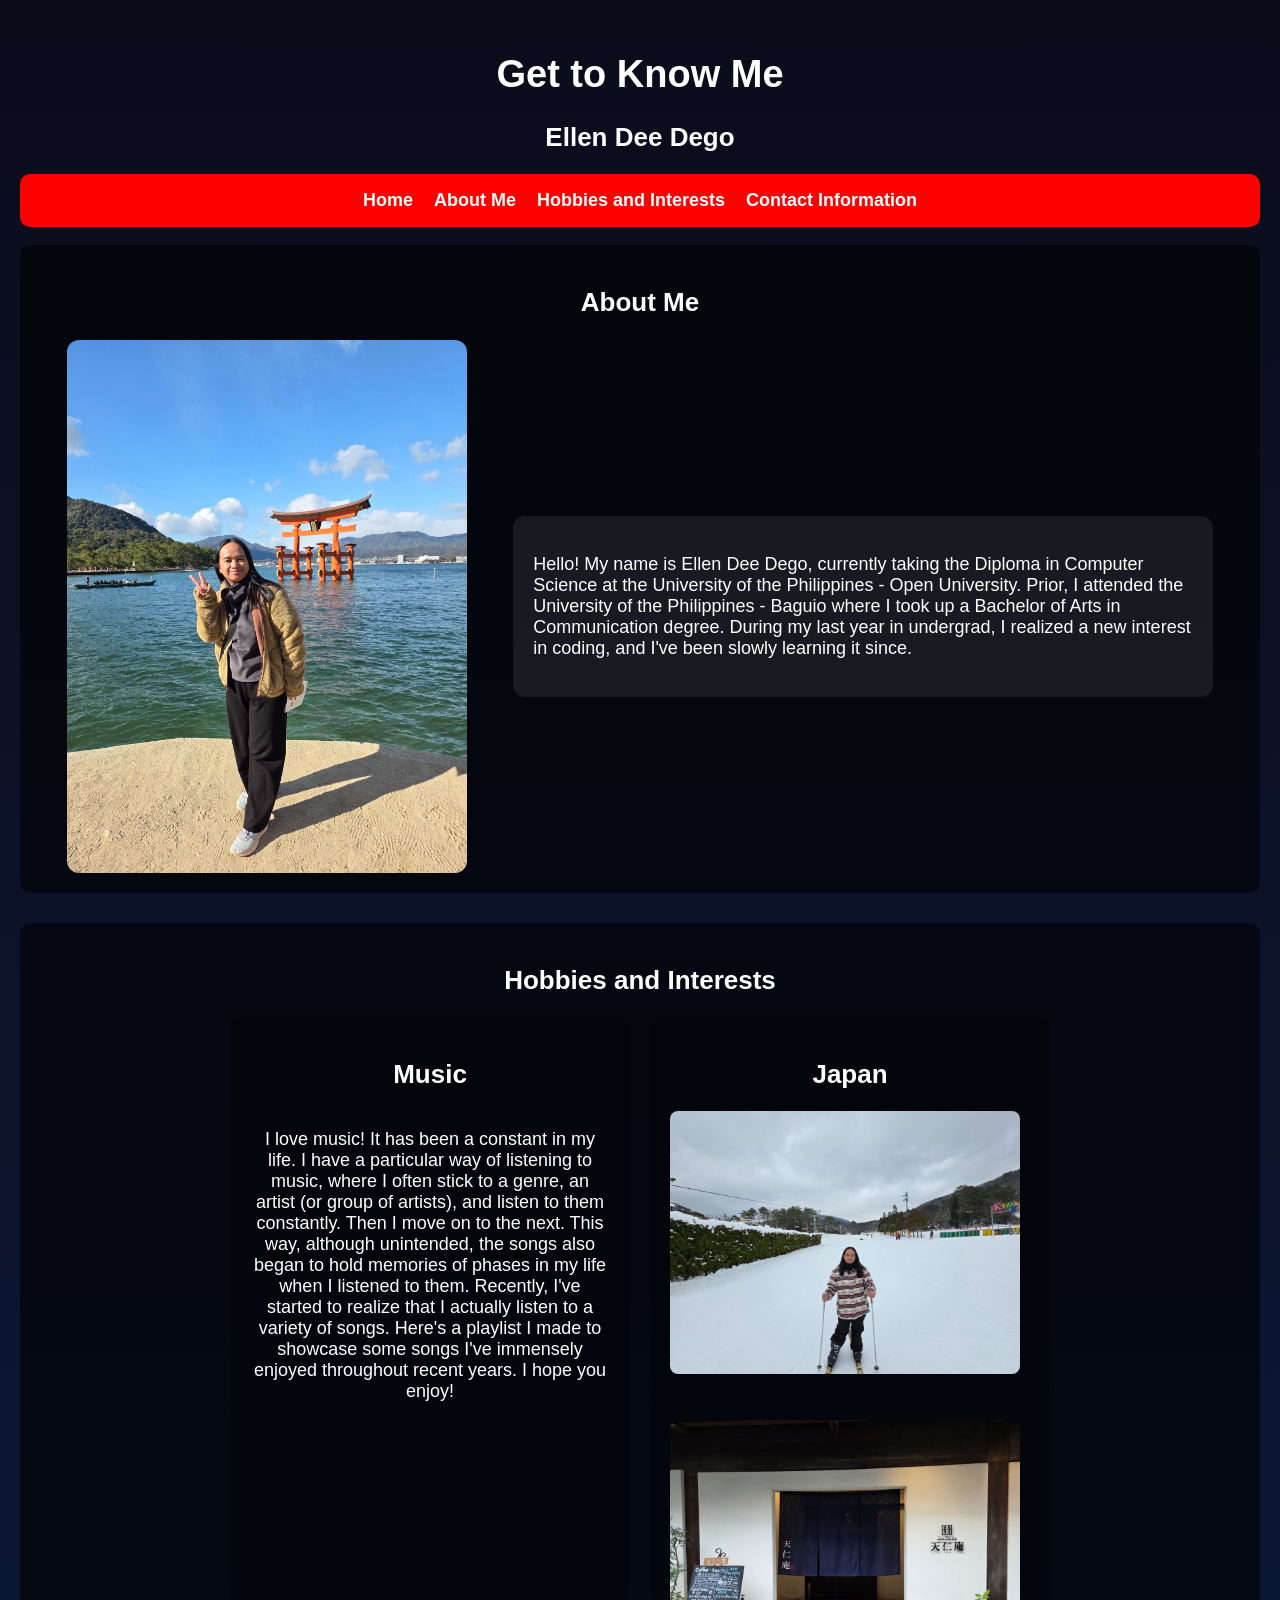
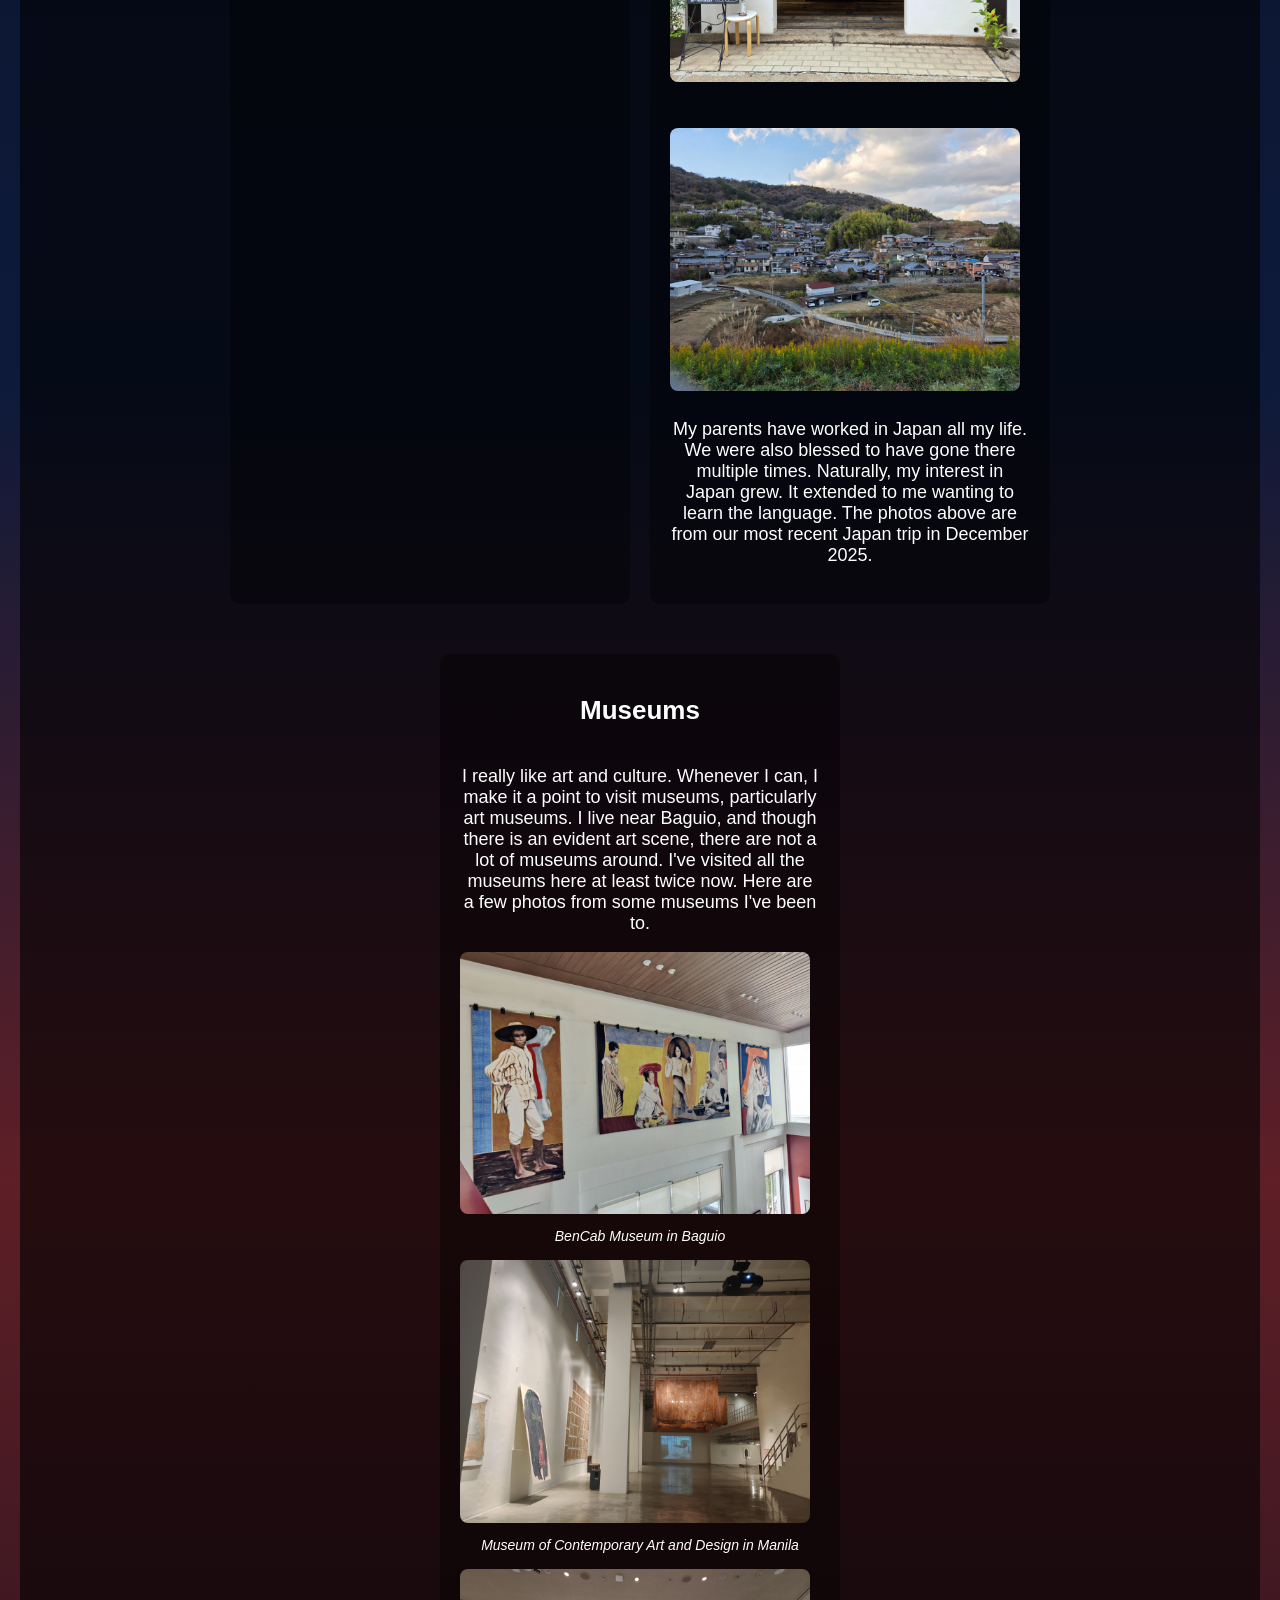
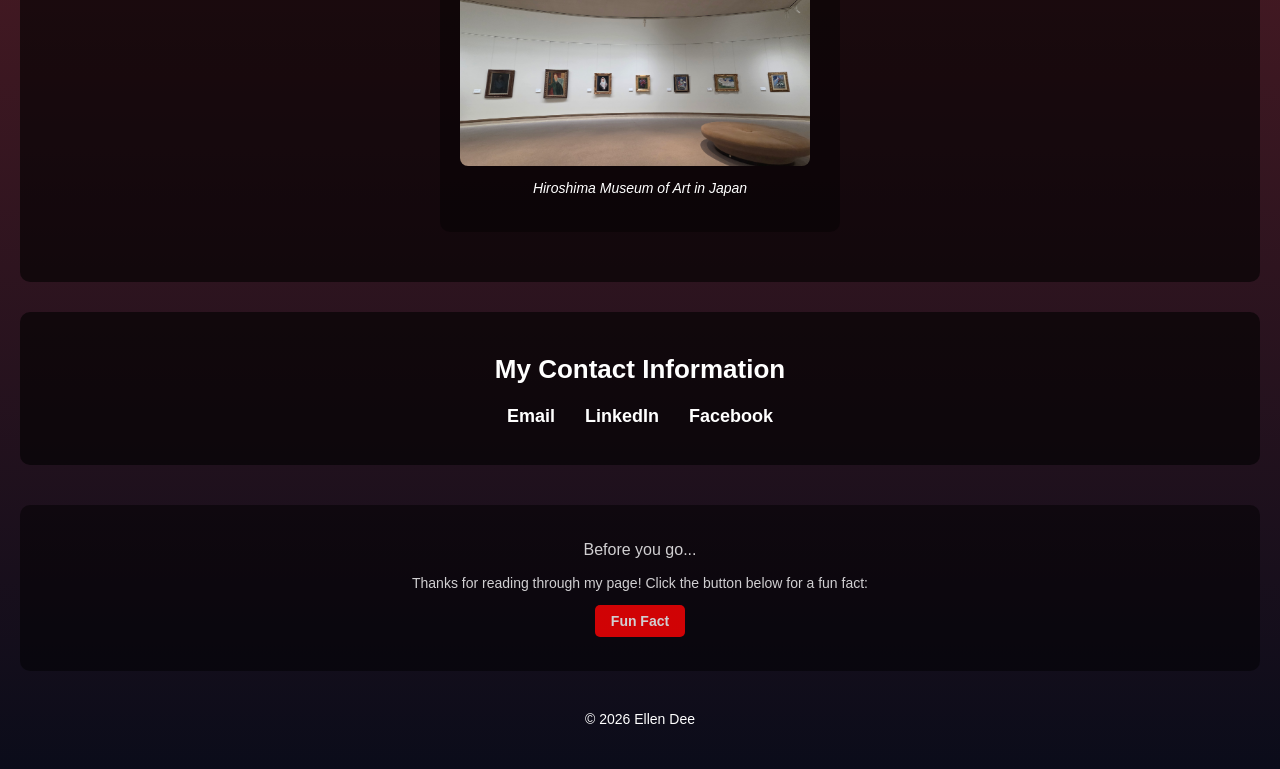
==== index.html @ 97594565 "Rename to index.html" ====
<!DOCTYPE html>
<html>
    <head>
        <title>Ellen's Personal Web Profile</title>
        <link type="text/css" rel="stylesheet" href="style.css">
    </head>
    <body>
        <header>
            <h1>Get to Know Me</h1>
            <h2>Ellen Dee Dego</h2>
            <nav>
                <ul>
                    <li><a href="#home">Home</a></li>
                    <li><a href="#about">About Me</a></li>
                    <li><a href="#hobbies">Hobbies and Interests</a></li>
                    <li><a href="#contact">Contact Information</a></li>
                </ul>
            </nav>
        </header>


        <section id="about">
            <h2>About Me</h2>
            <div class="about-content">
                <img class="about-image" src="imgs/about-me.jpg" alt="A photo of me">
                <div class="about-text">
                    <p>
                        Hello! My name is Ellen Dee Dego, currently taking the Diploma in Computer Science 
                        at the University of the Philippines - Open University. Prior, I attended the 
                        University of the Philippines - Baguio where I took up a Bachelor of Arts in Communication degree.
                        During my last year in undergrad, I realized a new interest in coding, and I've been slowly learning it since. 
                    </p>
                </div>
            </div>
        </section>


        <section id="hobbies">
            <h2>Hobbies and Interests</h2>

            <div class="hobby-container">
                <section class="hobby-box">
                    <h2>Music</h2>
                    <p>
                        I love music! It has been a constant in my life. I have a particular way of listening to music, 
                        where I often stick to a genre, an artist (or group of artists), and listen to them constantly. 
                        Then I move on to the next. This way, although unintended, the songs also began to hold memories of phases in my life when I listened to them. 
                        Recently, I've started to realize that I actually listen to a variety of songs. 
                        Here's a playlist I made to showcase some songs I've immensely enjoyed throughout recent years. I hope you enjoy!
                    </p>
                    <iframe data-testid="embed-iframe" style="border-radius:12px" 
                    src="https://open.spotify.com/embed/playlist/1AETeK07m9pwkYDm4H7oPI?utm_source=generator&theme=0" 
                    width="100%" height="730" frameBorder="0" 
                    allowfullscreen="" 
                    allow="autoplay; clipboard-write; encrypted-media; fullscreen; picture-in-picture" 
                    loading="lazy"></iframe>
                </section>

                <section class="hobby-box">
                    <h2>Japan</h2>
                    <img class="medium" src="imgs/japan1.jpg" alt="A photo of me skiing in Japan"> <p></p>
                    <img class="medium" src="imgs/japan2.jpg" alt="A photo of the bus stop and bus route in Japan"> <p></p>
                    <img class="medium" src="imgs/japan3.jpg" alt="A photo of Japan countryside">
                    <p>
                        My parents have worked in Japan all my life. We were also blessed to have gone there multiple times. 
                        Naturally, my interest in Japan grew. It extended to me wanting to learn the language. 
                        The photos above are from our most recent Japan trip in December 2025.
                    </p>
                </section>

                <section class="hobby-box" >
                    <h2>Museums</h2>
                    <p>
                        I really like art and culture. Whenever I can, I make it a point to visit museums, particularly art museums. 
                        I live near Baguio, and though there is an evident art scene, there are not a lot of museums around. 
                        I've visited all the museums here at least twice now. 
                        Here are a few photos from some museums I've been to.
                    </p>
                    <img class="medium" src="imgs/museum1.jpg" alt="A photo of the BenCab Museum in Baguio"> 
                    <p class="museum-caption">BenCab Museum in Baguio</p>
                    <img class="medium" src="imgs/museum2.jpg" alt="A photo of the Museum of Contemporary Art and Design">
                    <p class="museum-caption">Museum of Contemporary Art and Design in Manila</p>
                    <img class="medium" src="imgs/museum3.jpg" alt="A photo of the Hiroshima Museum of Art">
                    <p class="museum-caption">Hiroshima Museum of Art in Japan</p>
                </section>
            </div>
        </section>


        <section id="contact">
            <h2>My Contact Information</h2>

            <ul class="contact-list">
                <li><a href="#">Email</a></li>
                <li><a href="#">LinkedIn</a></li>
                <li><a href="#">Facebook</a></li>
            </ul>
        </section>


        <section id="funfact">
            <h3>Before you go...</h3>
            <p>Thanks for reading through my page! Click the button below for a fun fact:</p>
            <button id="funfactbutton">Fun Fact</button>
            <p id="funfacttext"></p>
        </section>

<footer>
    <p>&#169; 2026 Ellen Dee</p>
</footer>

    <script src="script.js"></script>

    </body>
</html>
---- style.css ----
/* technical stuff - set sizing to border
box method */
html {
    box-sizing: border-box;
}
*, *:before, *:after {
    box-sizing: inherit;
}

body {
    background: linear-gradient(to bottom, #0b0c1a 0%, #0d1a3a 50%, #5e1f26 70%, #0b0c1a 100%);
    color: white;
    font-family: "Segoe UI", sans-serif;
    font-size: 18px;
    margin-left: auto;
    margin-right: auto;
    max-width: 1440px;
    padding: 20px;
    text-align: center;
}

/* styling the font size */
h1 { font-size: 38px; }
h2 { font-size: 26px; }
h3 { font-size: 20px; }


/* styling the menu */
nav ul {
    list-style-type: none;
    background-color: red;
    border-radius: 10px;
    font-family: sans-serif;
    font-weight: bold;
    padding: 16px;
}
nav ul li {
    display: inline;
    padding-right: 8px;
    padding-left: 8px;
}
nav ul li:last-child {
    border-right: none;
}
nav ul li a {
    text-decoration: none;
    color: white;
}
nav li.selected{
    color: #606060;
    font-weight: bold;
}
nav ul li a:hover {
    color: black;
}


/* sections */
section {
    background-color: rgba(0,0,0,0.6); /* 60% transparent black */
    border-radius: 10px;
    padding: 20px;
    margin-bottom: 30px;
}

/* image sizing */
img.medium {
    width: 25%;
    height: auto;
    min-width: 350px;
    margin-bottom: 20px;
    border-radius: 8px;
}
img.large {
    width: 75%;
    max-width: 500px;
    height: auto;
    border-radius: 12px;
    margin-bottom: 20px;
}


/* styling the about section */
.about-content {
    display: flex;
    justify-content: space-evenly;
    align-items: center;
    gap: 20px;
    text-align: left;
    flex-wrap: wrap;
}

.about-image {
    max-width: 400px;
    min-width: 200px;
    border-radius: 12px;
}

.about-text {
    max-width: 700px;
    min-width: 300px;
    background: rgba(255, 255, 255, 0.08);
    border-radius: 12px;
    padding: 20px;
    align-content: center;
}



/* styling the hobby section */
.hobby-container {
  display: flex;
  flex-wrap: wrap;
  justify-content: center;
  align-items: stretch;
  gap: 20px;
}

.hobby-box {
    display: flex;
    flex-direction: column;
    width: 30%;
    min-width: 400px;
    padding: 20px;
    background-color: rgba(0, 0, 0, 0.37);
}

.hobby-box img {
    max-width: 100%;
    height: auto;
    margin-bottom: 10px;
}

.hobby-box:hover {
    background-color: red;
}

.hobby-box iframe {
    max-width: 100%;
    margin-top: 10px;
    margin-bottom: 10px;
}


/* styling the museum captions */
.museum-caption{
    font-size: 14px;
    font-style: italic;
    margin-top: 4px;
    margin-bottom: 16px;
}


/* styling the contacts */
.contact-list {
    display: flex;
    justify-content: center;
    gap: 30px;
    list-style: none;
    padding: 0;
}

.contact-list li a {
    text-decoration: none;
    color: white;
    font-weight: bold;
}

.contact-list li a:hover {
    color: red;
}


/* styling the fun fact */
#funfact {
    font-size: 14px;
    opacity: 0.8;
    margin-top: 40px;
}

#funfact h3 { 
    font-size: 16px;
    font-weight: normal;
}

#funfactbutton {
    background-color: red;
    color: white;
    border: none;
    padding: 8px 16px;
    font-size: 14px;
    font-weight: bold;
    cursor: pointer;
    border-radius: 5px;
}

#funfactbutton:hover {
    background-color: black;
}


/* styling the footer */
footer {
  margin-top: 40px;
  font-size: 14px;
}


/* using media queries for mobile-friendly layout */
@media (max-width: 768px) {
    .about-content {
        flex-direction: column;
        align-items: center;
    }

    .about-image, .about-text {
        max-width: 90%;
        min-width: auto;
    }

    .hobby-container {
        flex-direction: column;
        gap: 20px;
    }

    .hobby-box {
        width: 90%;
        min-width: auto;
    }
}

@media (max-width: 480px) {
    body { font-size: 16px; }
    h1 { font-size: 32px; }
    h2 { font-size: 22px; }
    h3 { font-size: 18px; }

    #funfactbutton {
        padding: 6px 12px;
        font-size: 12px;
    }
}
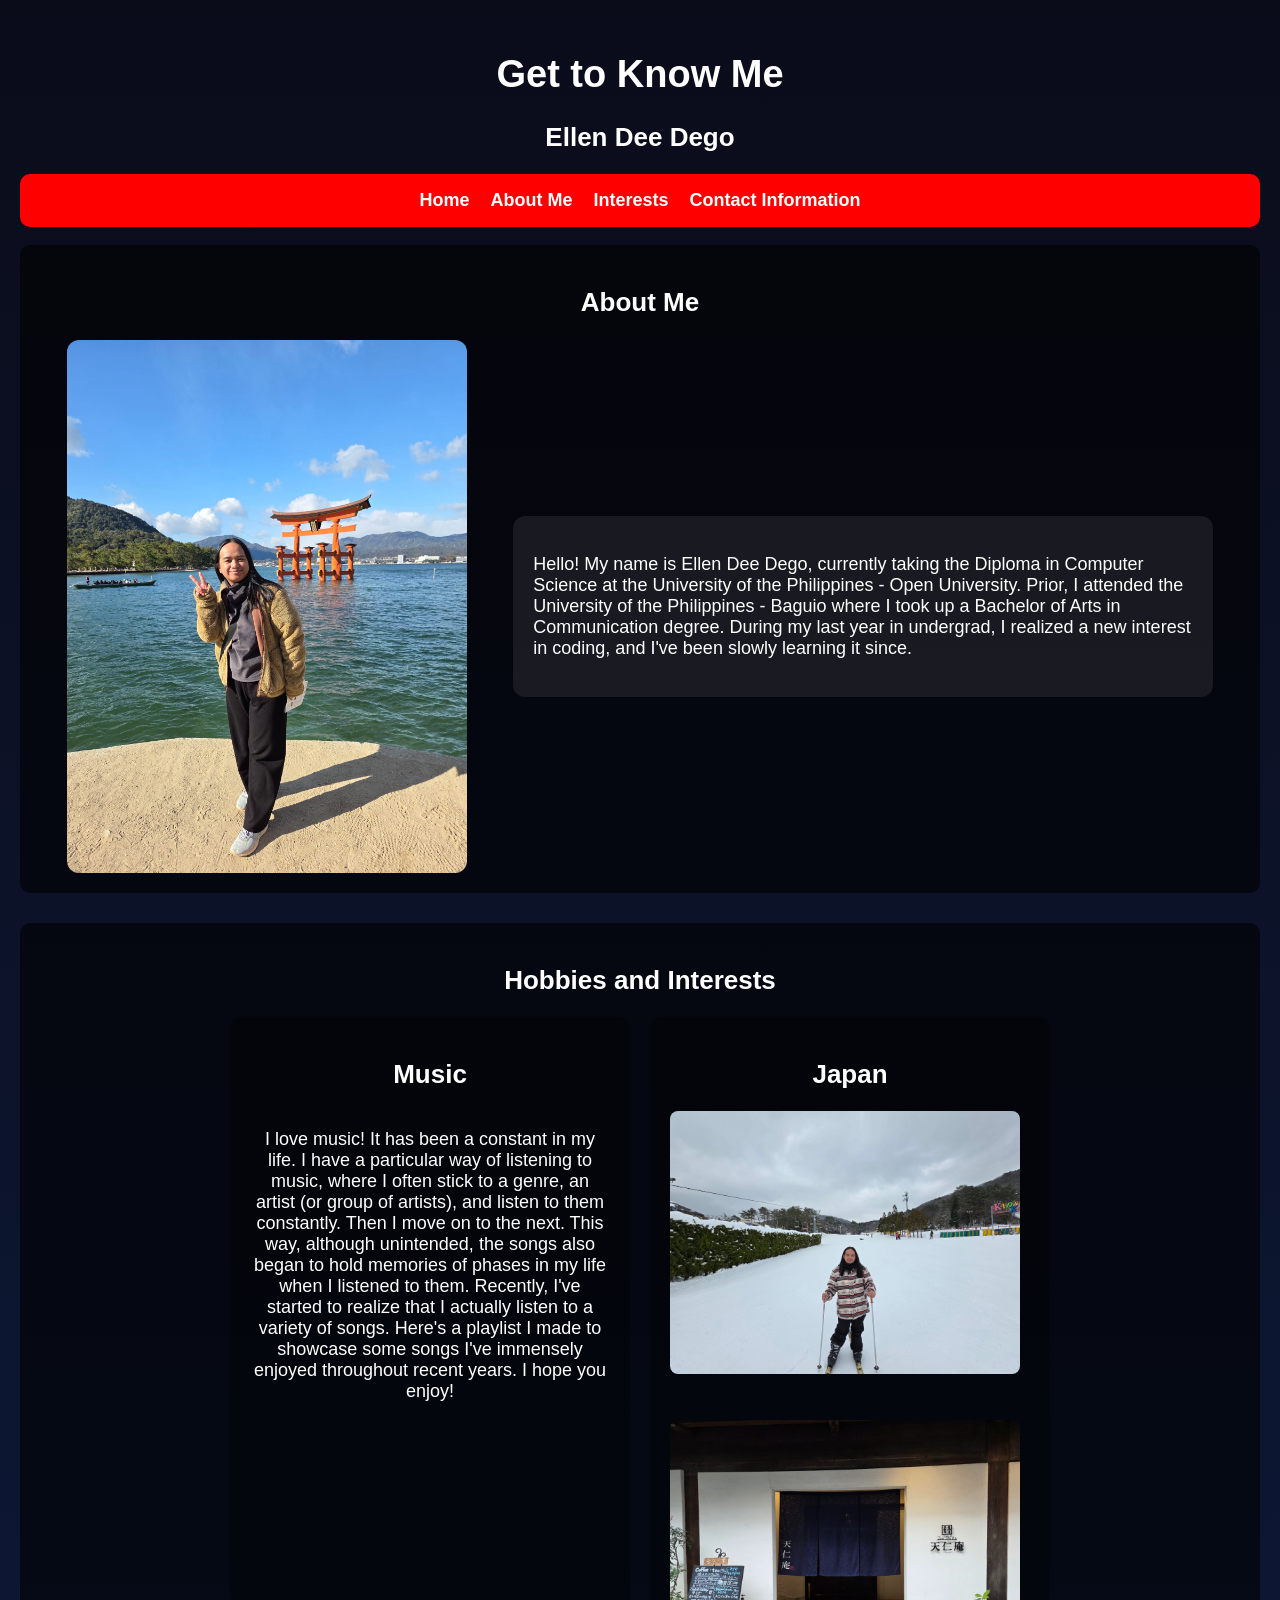
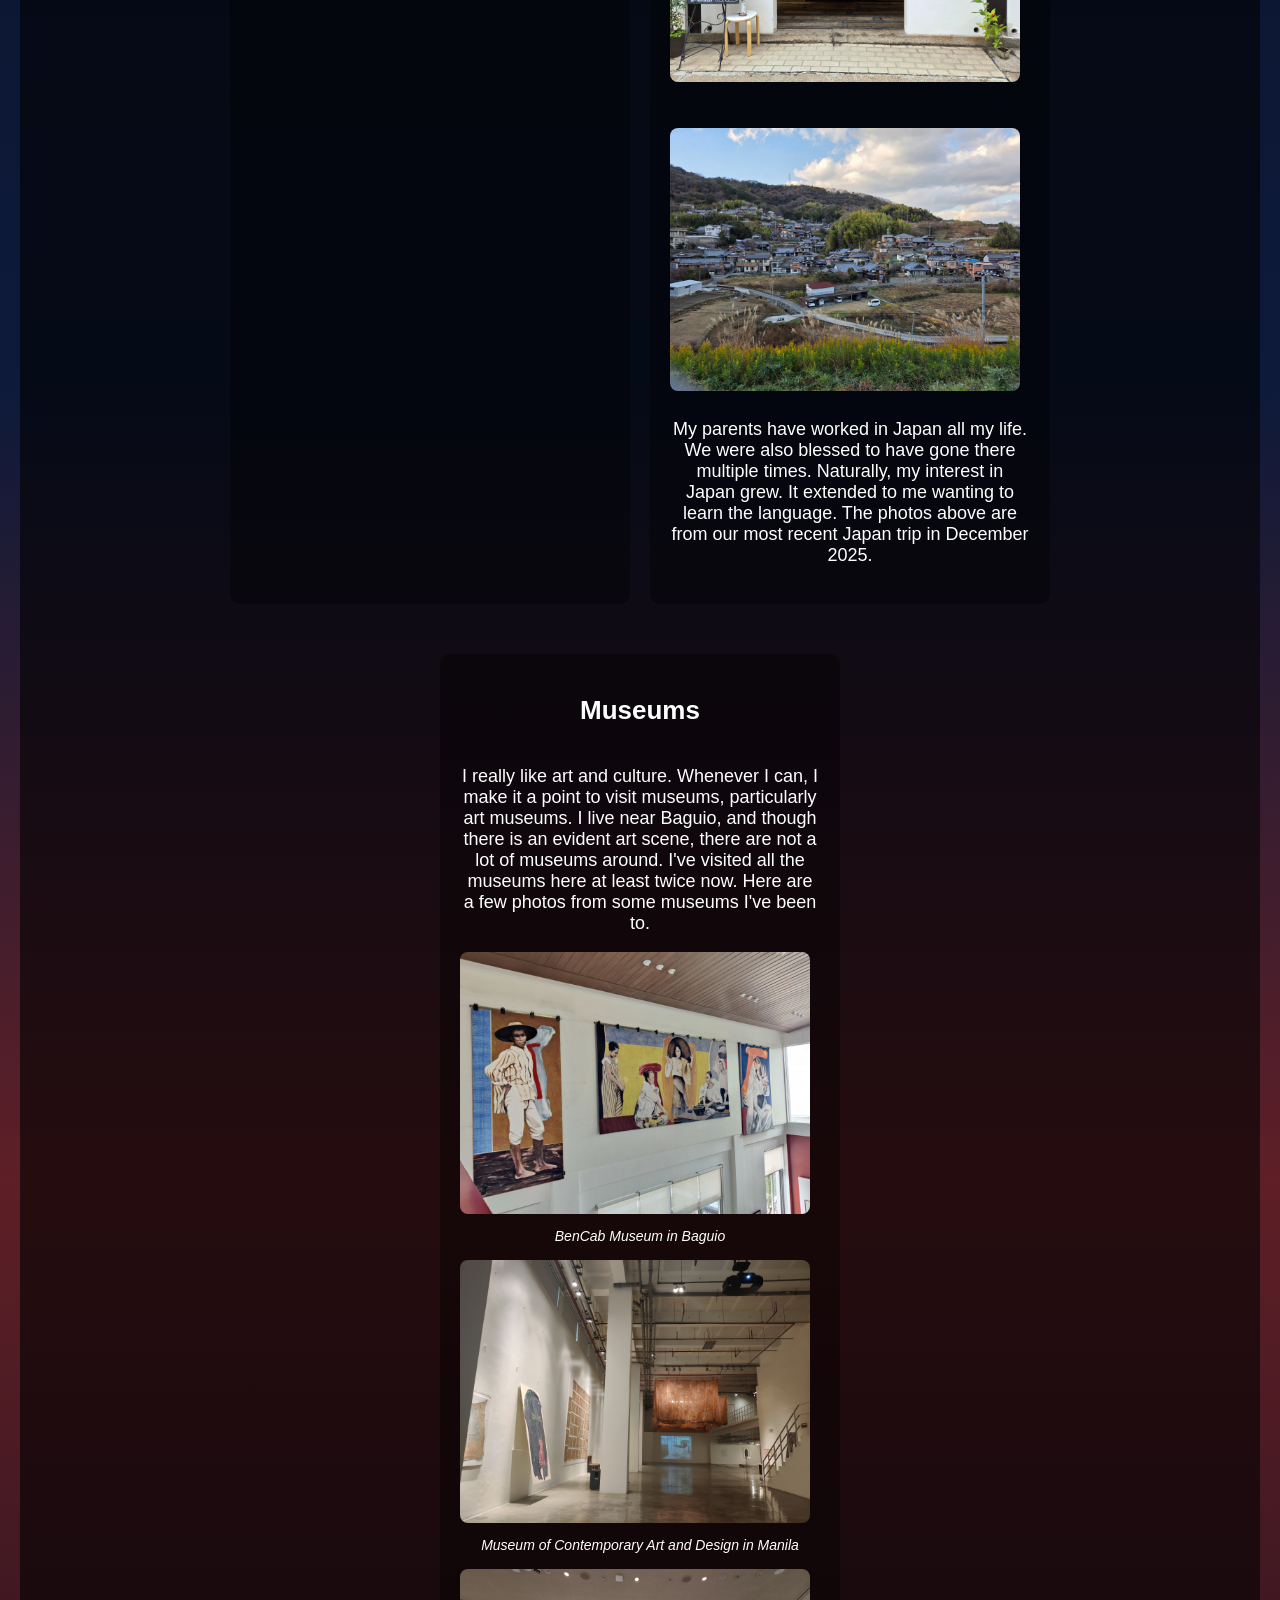
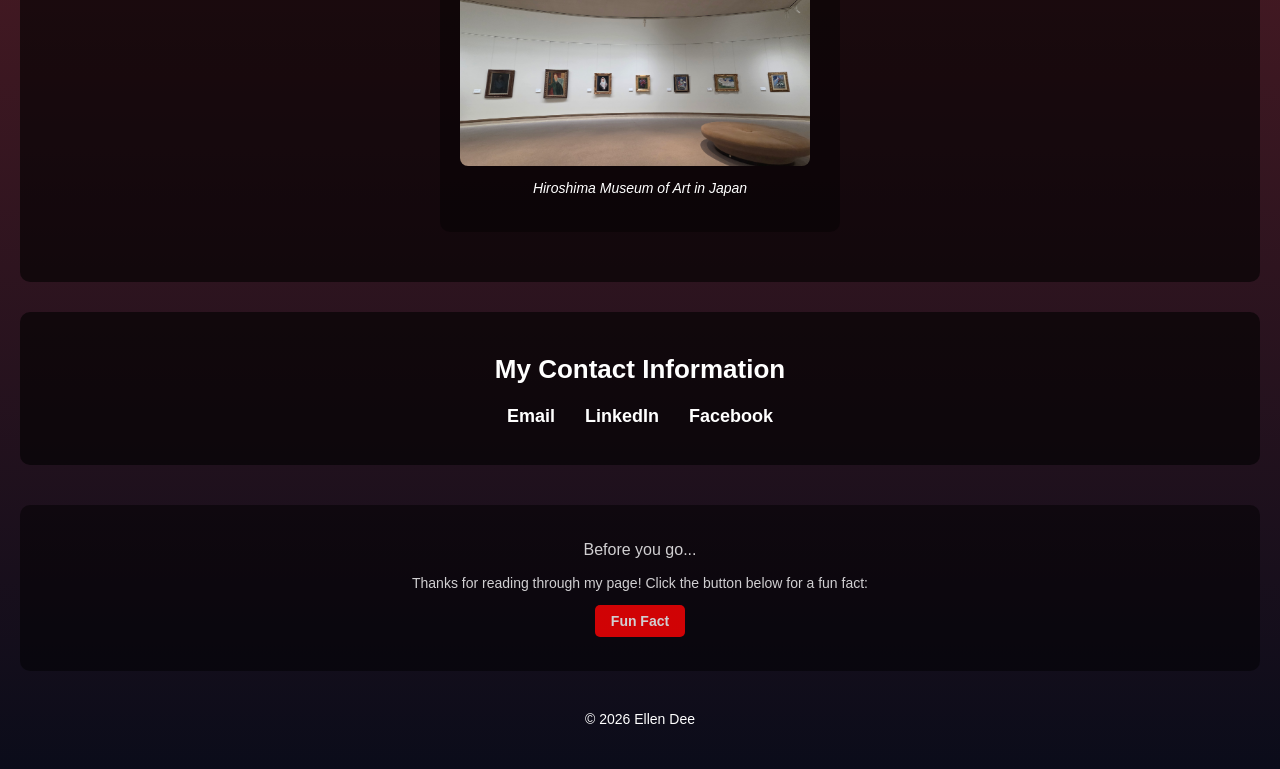
==== commit e4df8b49: "Minor changes for mobile layout" ====
--- a/index.html
+++ b/index.html
@@ -1,6 +1,7 @@
 <!DOCTYPE html>
 <html>
     <head>
+        <meta name="viewport" content="width=device-width, initial-scale=1.0">
         <title>Ellen's Personal Web Profile</title>
         <link type="text/css" rel="stylesheet" href="style.css">
     </head>
@@ -12,7 +13,7 @@
                 <ul>
                     <li><a href="#home">Home</a></li>
                     <li><a href="#about">About Me</a></li>
-                    <li><a href="#hobbies">Hobbies and Interests</a></li>
+                    <li><a href="#hobbies">Interests</a></li>
                     <li><a href="#contact">Contact Information</a></li>
                 </ul>
             </nav>
--- a/style.css
+++ b/style.css
@@ -208,37 +208,54 @@
 
 /* using media queries for mobile-friendly layout */
 @media (max-width: 768px) {
-    .about-content {
+    body {
+        font-size: 16px;
+        padding: 15px;
+    }
+    section {
+        padding: 25px;
+    }
+    h1 {
+        font-size: 28px;
+    }
+    h2 {
+        font-size: 22px;
+    }
+
+    .about-content{
         flex-direction: column;
         align-items: center;
-    }
-
-    .about-image, .about-text {
+        text-align: center;
+    }
+
+    .about-image,
+    .about-text {
         max-width: 90%;
         min-width: auto;
     }
 
     .hobby-container {
         flex-direction: column;
-        gap: 20px;
+        align-items: center;
+        gap: 16px;
     }
 
     .hobby-box {
-        width: 90%;
-        min-width: auto;
-    }
-}
-
-@media (max-width: 480px) {
-    body { font-size: 16px; }
-    h1 { font-size: 32px; }
-    h2 { font-size: 22px; }
-    h3 { font-size: 18px; }
-
-    #funfactbutton {
-        padding: 6px 12px;
-        font-size: 12px;
-    }
-}
-
-
+        width: 95%;
+        min-width: 0;
+    }
+
+    img.medium {
+        width: 100%;
+        min-width: 0;
+    }
+
+    .hobby-box iframe {
+        width: 100%;        /* always fills container width */
+        max-width: 100%;    /* never exceed the hobby box */
+        height: 352px;      /* keep default height */
+        border-radius: 12px;
+        margin: 10px 0;     /* vertical spacing, centered automatically */
+        display: block;
+    }
+}
